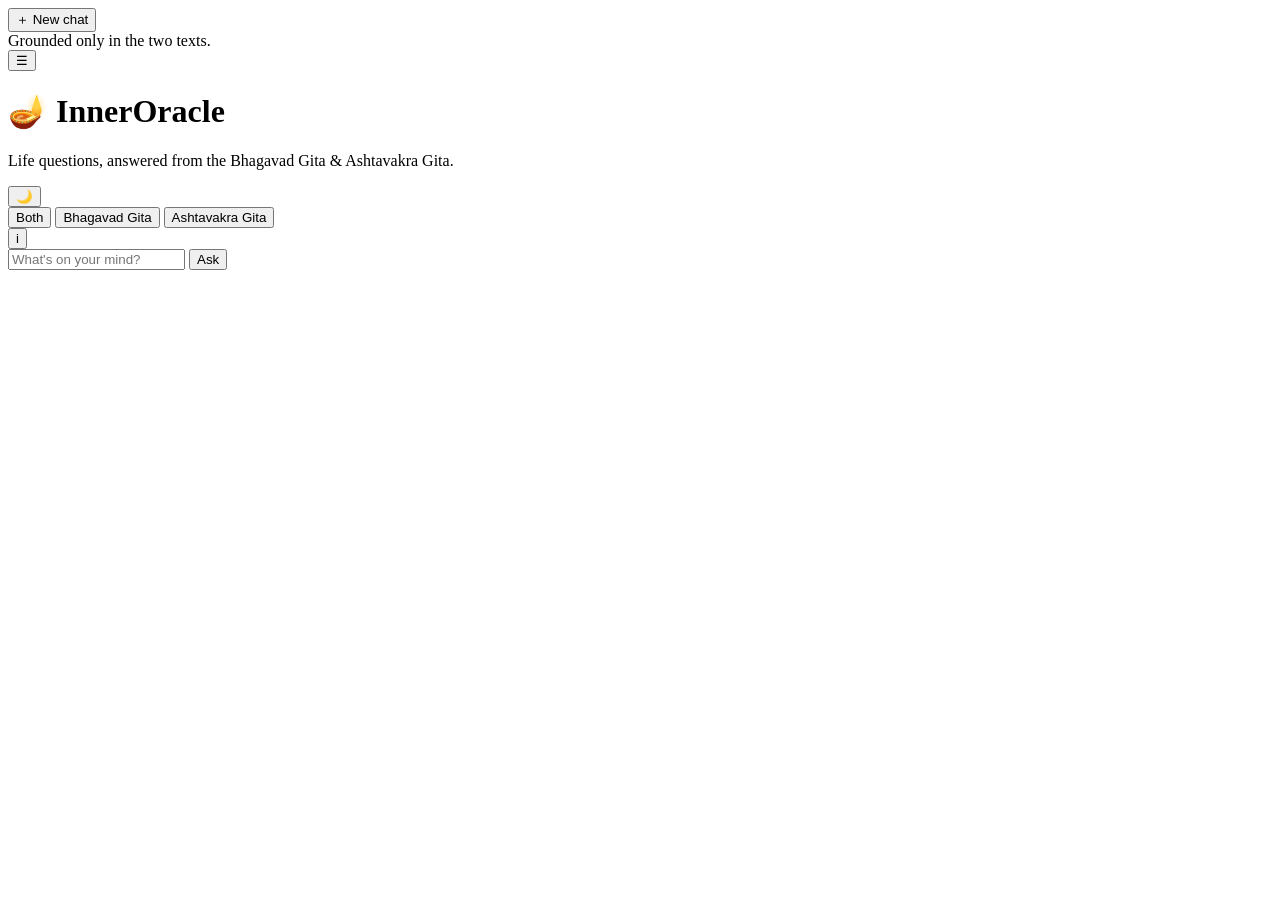
==== web/index.html @ f6ef2c6b "Web UI: markdown polish + iOS Safari safe-area fix #1 Markdown rendered unevenly — no styles for hea" ====
<!doctype html>
<html lang="en">
<head>
<meta charset="utf-8" />
<meta name="viewport" content="width=device-width, initial-scale=1, viewport-fit=cover" />
<title>InnerOracle</title>
<link rel="stylesheet" href="/ui/styles.css" />
</head>
<body>
  <div class="backdrop"></div><div class="glow"></div>
  <div id="overlay"></div>
  <div class="app">
    <aside id="sidebar">
      <button class="new" id="newChat">＋ New chat</button>
      <div id="convs"></div>
      <div class="side-foot">Grounded only in the two texts.</div>
    </aside>

    <div class="main">
      <header>
        <button class="icon-btn" id="hamburger" title="Conversations">☰</button>
        <div class="title">
          <h1>🪔 InnerOracle</h1>
          <p>Life questions, answered from the Bhagavad Gita &amp; Ashtavakra Gita.</p>
        </div>
        <button class="icon-btn" id="theme" title="Toggle dark mode">🌙</button>
      </header>

      <div id="chat"><div class="wrap" id="stream"></div></div>

      <div class="composer">
        <div class="composer-inner">
          <div class="controls">
            <div class="pills" id="pills">
              <button class="pill active" data-book="">Both</button>
              <button class="pill" data-book="bhagavad_gita">Bhagavad Gita</button>
              <button class="pill" data-book="ashtavakra_gita">Ashtavakra Gita</button>
            </div>
            <div class="about">
              <button class="about-btn" id="aboutBtn" title="About the texts">i</button>
              <div class="about-pop" id="aboutPop" hidden>
                <h4>Bhagavad Gita</h4>
                <p class="blurb">A 700-verse dialogue between prince Arjuna and Krishna on the
                  battlefield of Kurukshetra (part of the epic Mahabharata). Its heart is
                  selfless action — doing your duty without clinging to the results.</p>
                <h4>Ashtavakra Gita</h4>
                <p class="blurb">A short, piercing dialogue between the sage Ashtavakra and
                  King Janaka on non-dual awareness (Advaita). Its message is radical and direct:
                  you are already free — pure awareness, never bound.</p>
                <p class="note">Both are classical Sanskrit wisdom texts from the Indian
                  contemplative tradition. Pick one to focus the answer, or “Both” to compare.</p>
              </div>
            </div>
          </div>
          <form id="form">
            <input class="q" id="q" placeholder="What's on your mind?" autocomplete="off" />
            <button class="send" id="send" type="submit">Ask</button>
          </form>
        </div>
      </div>
    </div>
  </div>

  <script src="/ui/marked.min.js"></script>
  <script src="/ui/dompurify.min.js"></script>
  <script type="module" src="/ui/app.js"></script>
</body>
</html>
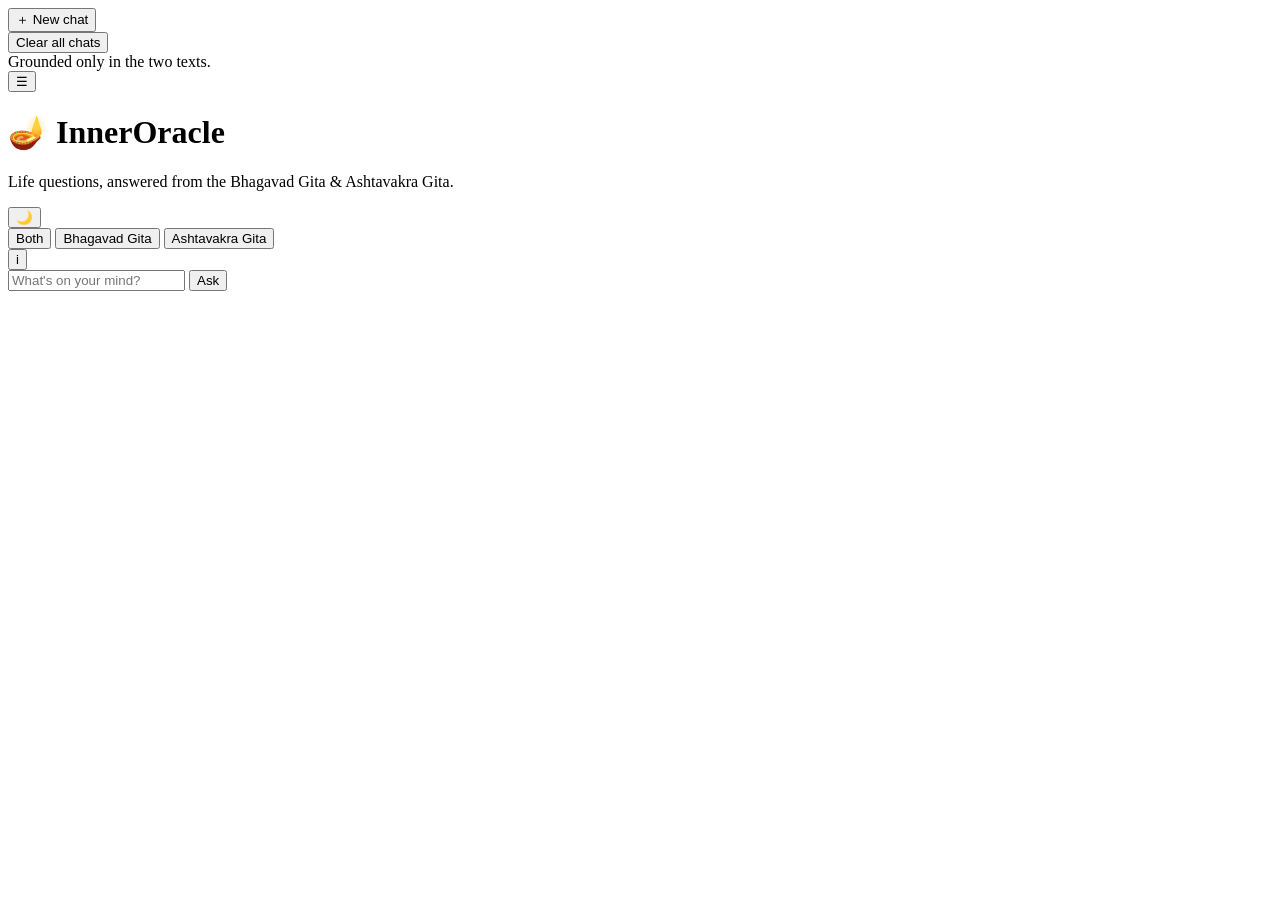
==== commit 76d8aec0: "Security hardening + robustness from the 2026-07-12 security review Fixes: - Bound /chat inputs: per" ====
--- a/web/index.html
+++ b/web/index.html
@@ -4,6 +4,7 @@
 <meta charset="utf-8" />
 <meta name="viewport" content="width=device-width, initial-scale=1, viewport-fit=cover" />
 <title>InnerOracle</title>
+<link rel="icon" href="/ui/favicon.svg" type="image/svg+xml" />
 <link rel="stylesheet" href="/ui/styles.css" />
 </head>
 <body>
@@ -13,7 +14,10 @@
     <aside id="sidebar">
       <button class="new" id="newChat">＋ New chat</button>
       <div id="convs"></div>
-      <div class="side-foot">Grounded only in the two texts.</div>
+      <div class="side-foot">
+        <button class="clear-all" id="clearAll">Clear all chats</button>
+        <div>Grounded only in the two texts.</div>
+      </div>
     </aside>
 
     <div class="main">
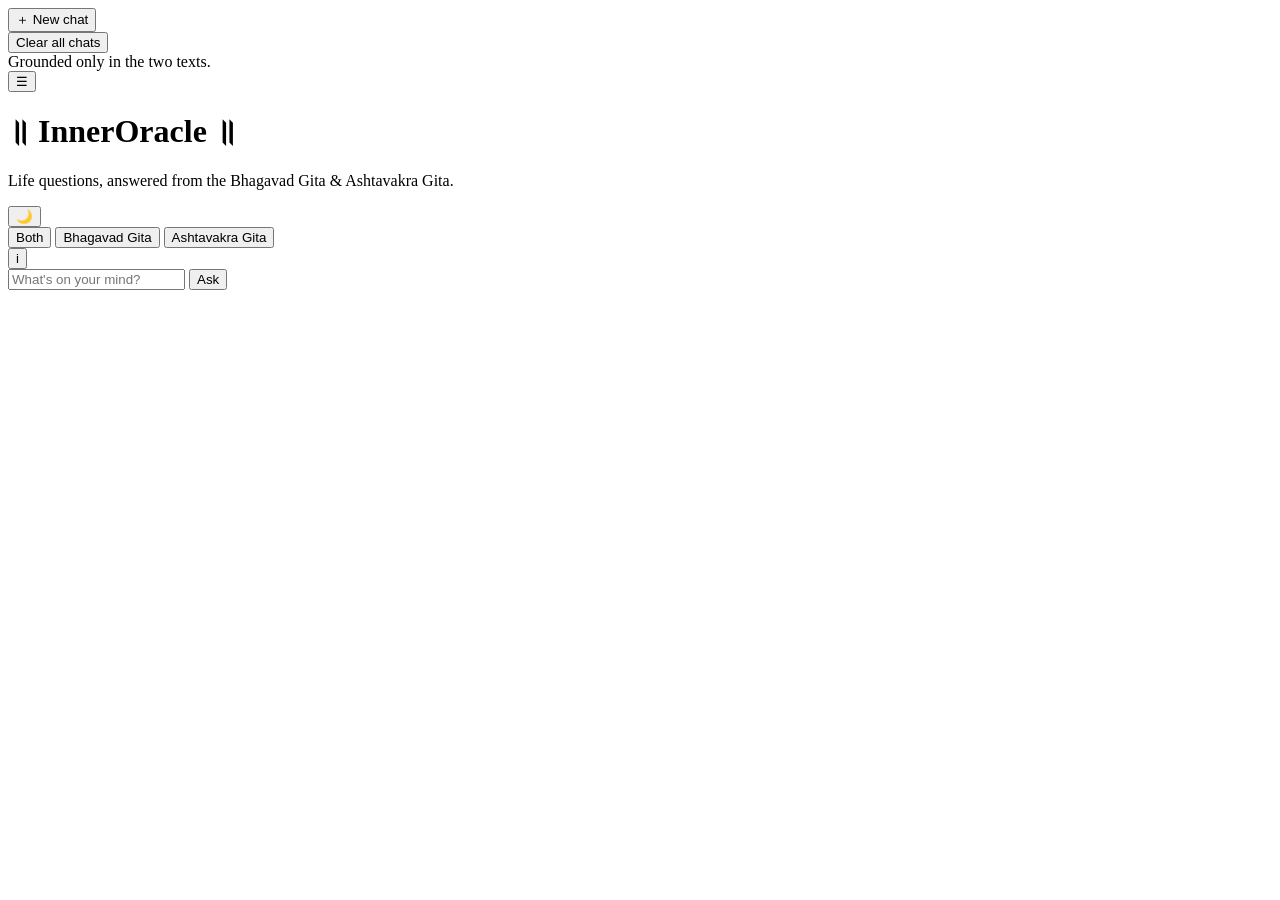
==== commit 0f4f3b1d: "UI revamp: Tāla-patra palm-leaf theme, cycling thinking label, deploy guide - styles.css: full rewri" ====
--- a/web/index.html
+++ b/web/index.html
@@ -24,7 +24,7 @@
       <header>
         <button class="icon-btn" id="hamburger" title="Conversations">☰</button>
         <div class="title">
-          <h1>🪔 InnerOracle</h1>
+          <h1><span class="danda">॥</span> InnerOracle <span class="danda">॥</span></h1>
           <p>Life questions, answered from the Bhagavad Gita &amp; Ashtavakra Gita.</p>
         </div>
         <button class="icon-btn" id="theme" title="Toggle dark mode">🌙</button>
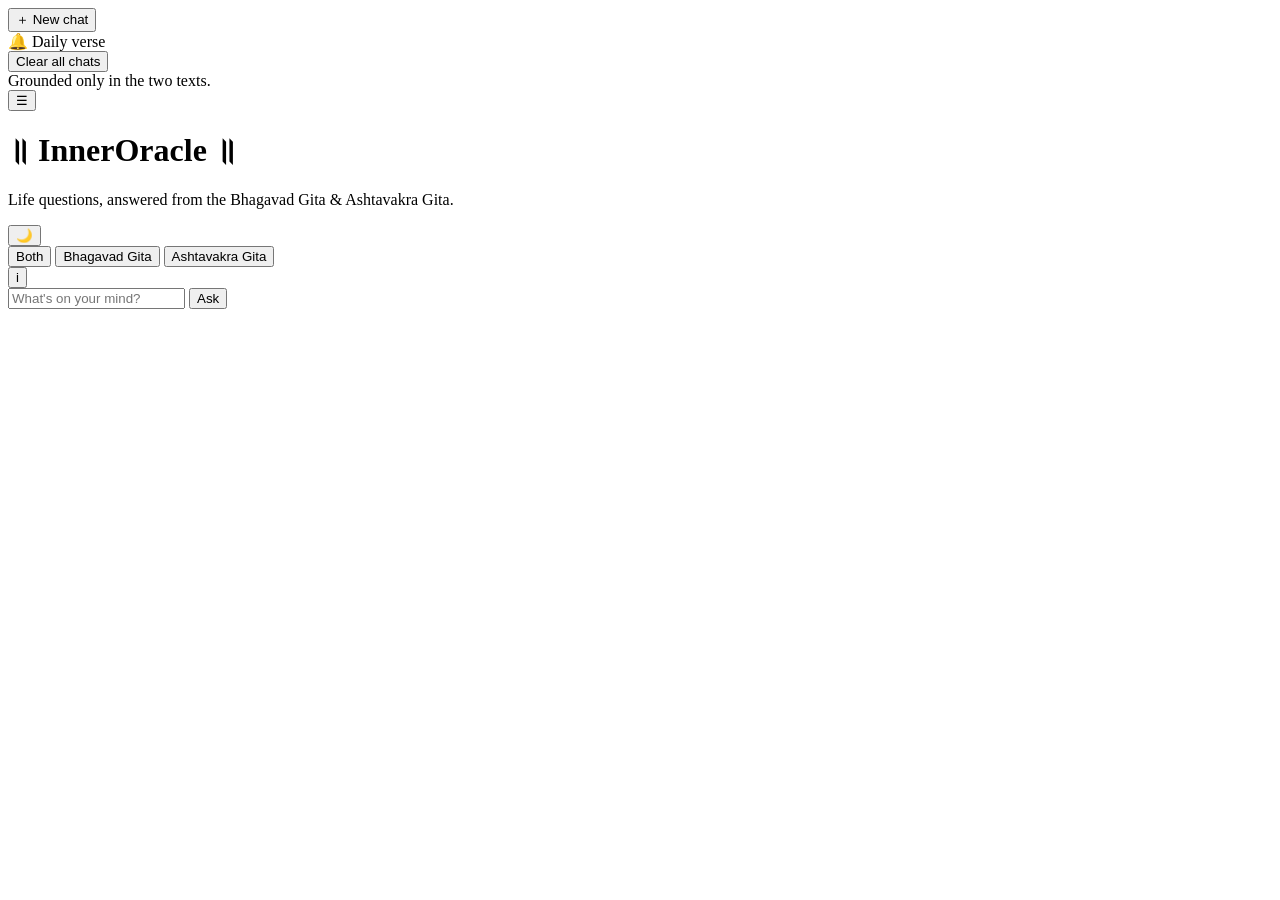
==== commit cfb1b829: "Daily verse push notifications (self-hosted web push) Opt-in daily notification with a short AI para" ====
--- a/web/index.html
+++ b/web/index.html
@@ -6,6 +6,12 @@
 <title>InnerOracle</title>
 <link rel="icon" href="/ui/favicon.svg" type="image/svg+xml" />
 <link rel="stylesheet" href="/ui/styles.css" />
+<link rel="manifest" href="/ui/manifest.webmanifest" />
+<link rel="apple-touch-icon" href="/ui/icons/apple-touch-icon.png" />
+<meta name="apple-mobile-web-app-capable" content="yes" />
+<meta name="mobile-web-app-capable" content="yes" />
+<meta name="apple-mobile-web-app-title" content="InnerOracle" />
+<meta name="theme-color" content="#f5eed9" />
 </head>
 <body>
   <div class="backdrop"></div><div class="glow"></div>
@@ -14,6 +20,11 @@
     <aside id="sidebar">
       <button class="new" id="newChat">＋ New chat</button>
       <div id="convs"></div>
+      <section class="daily" id="daily" aria-label="Daily verse">
+        <div class="daily-head">🔔 Daily verse</div>
+        <div id="dailyBody"></div>
+        <p class="daily-note" id="dailyNote" hidden>To prevent abuse, we keep the IP address used to sign up.</p>
+      </section>
       <div class="side-foot">
         <button class="clear-all" id="clearAll">Clear all chats</button>
         <div>Grounded only in the two texts.</div>
@@ -67,6 +78,7 @@
 
   <script src="/ui/marked.min.js"></script>
   <script src="/ui/dompurify.min.js"></script>
+  <script src="/ui/pushstore.js"></script>
   <script type="module" src="/ui/app.js"></script>
 </body>
 </html>
